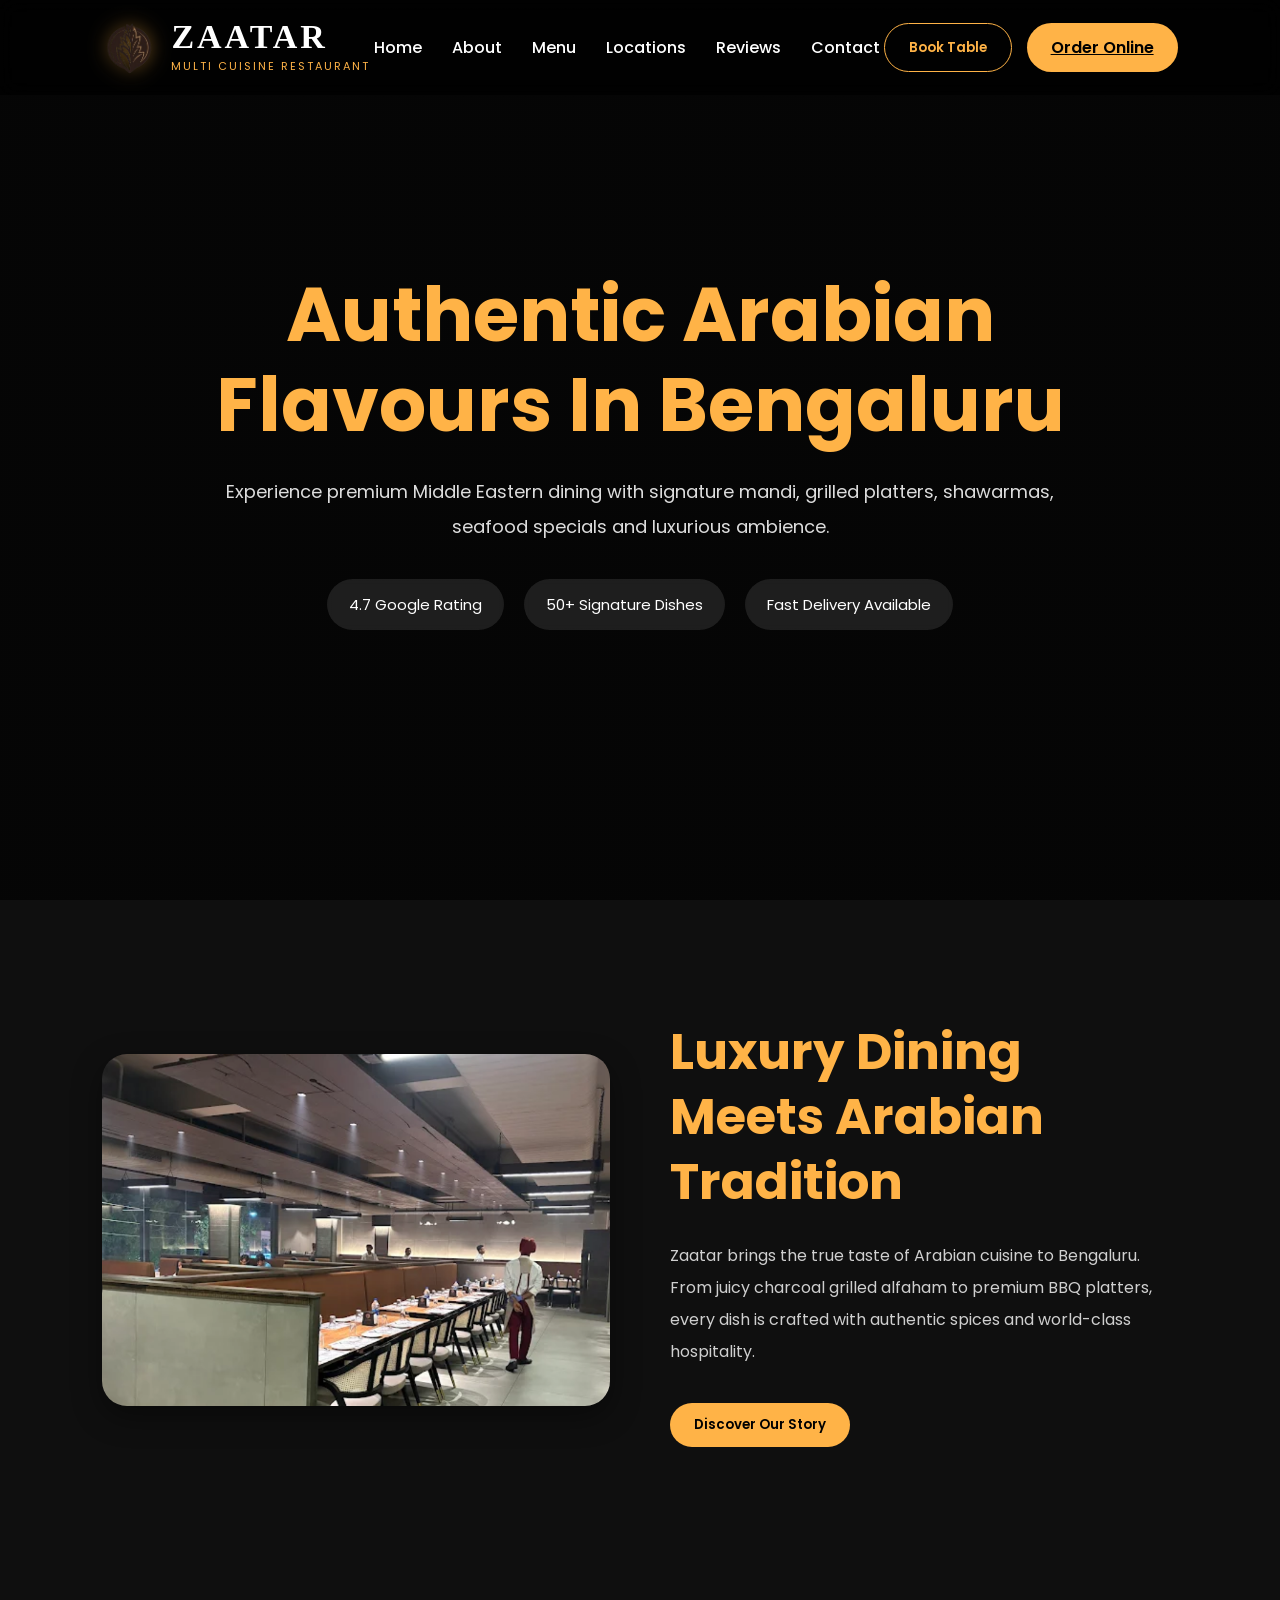
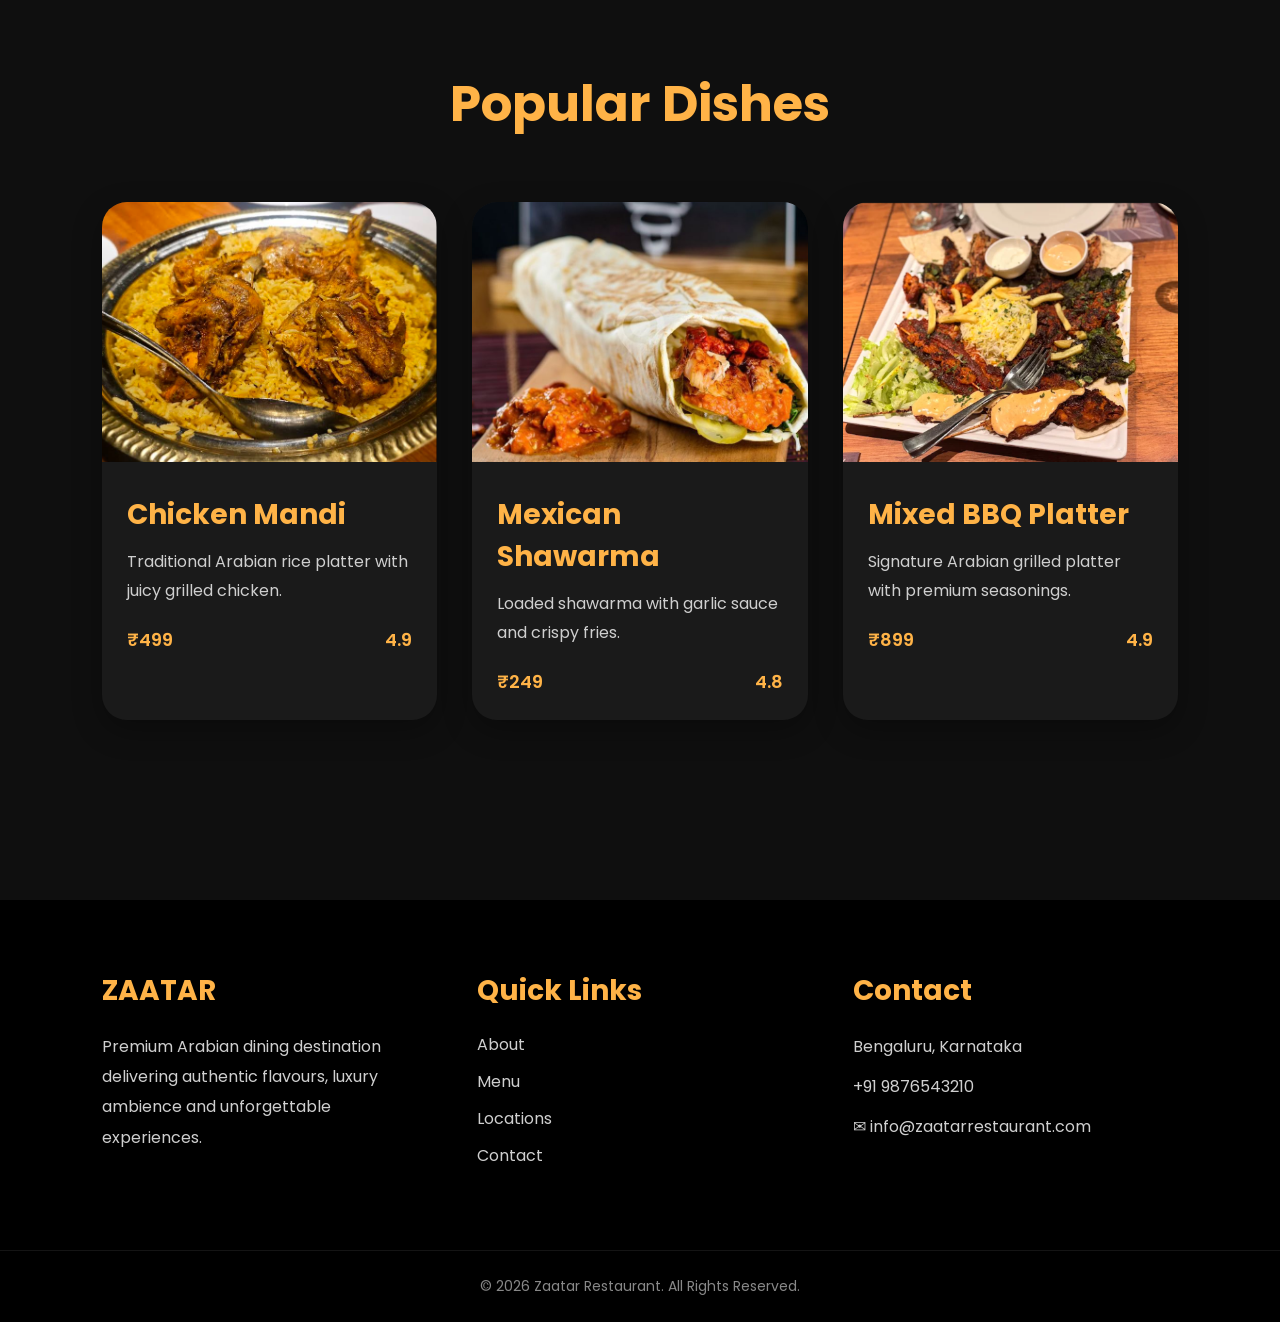
==== index.html @ f7c4e19a "Initial commit - Zaatar restaurant website" ====
<!DOCTYPE html>
<html lang="en">
<head>
<meta charset="UTF-8">
<meta name="viewport" content="width=device-width, initial-scale=1.0">
<title>Zaatar | Premium Arabian Dining</title>
<link rel="stylesheet" href="styles.css">
<link href="https://fonts.googleapis.com/css2?
family=Poppins:wght@300;400;500;600;700&display=swap" rel="stylesheet">
</head>
<body>
<header>
<nav class="navbar">
<div class="logo-container">
    <img src="images/logo.png" alt="Zaatar Logo" class="logo-img">

    <div class="logo-text">
        <h1>ZAATAR</h1>
        <span>MULTI CUISINE RESTAURANT</span>
    </div>
</div>
<ul class="nav-links">
<li><a class="active" href="index.html">Home</a></li>
<li><a href="about.html">About</a></li>
<li><a href="menu.html">Menu</a></li>
<li><a href="locations.html">Locations</a></li>
<li><a href="reviews.html">Reviews</a></li>
<li><a href="contact.html">Contact</a></li>
</ul>
<div class="nav-buttons">
<button class="btn-outline">Book Table</button>
<a href="https://www.zomato.com/bangalore/zaatar-old-madras-road-bangalore/order" target="_blank" class="btn-primary">
  Order Online
</a>
</div>
</nav>
</header>
<section class="hero">
<div class="overlay"></div>
<div class="hero-content">
<h1>Authentic Arabian Flavours In Bengaluru</h1>
<p>
 Experience premium Middle Eastern dining with signature mandi,
 grilled platters, shawarmas, seafood specials and luxurious ambience.
</p>
<div class="hero-features">
<div class="feature"> 4.7 Google Rating</div>
<div class="feature"> 50+ Signature Dishes</div>
<div class="feature"> Fast Delivery Available</div>
</div>
</div>
</section>
<section class="about-preview">
<div class="about-image">
<img src="images/restaurant.png" alt="Restaurant Interior">
</div>
<div class="about-text">
<h2>Luxury Dining Meets Arabian Tradition</h2>
<p>
 Zaatar brings the true taste of Arabian cuisine to Bengaluru.
 From juicy charcoal grilled alfaham to premium BBQ platters,
 every dish is crafted with authentic spices and world-class hospitality.
</p>
<a href="about.html">
<button class="btn-primary">Discover Our Story</button>
</a>
</div>
</section>
<section class="popular-dishes">
<h2 class="section-title">Popular Dishes</h2>
<div class="dish-grid">
<div class="dish-card">
<img src="images/mandi.png" alt="Mandi">
<div class="dish-content">
<h3>Chicken Mandi</h3>
<p>Traditional Arabian rice platter with juicy grilled chicken.</p>
<div class="price-rating">
<span>₹499</span>
<span> 4.9</span>
</div>
</div>
</div>
<div class="dish-card">
<img src="images/shawarma.jpg" alt="Shawarma">
<div class="dish-content">
<h3>Mexican Shawarma</h3>
<p>Loaded shawarma with garlic sauce and crispy fries.</p>
<div class="price-rating">
<span>₹249</span>
<span> 4.8</span>
</div>
</div>
</div>
<div class="dish-card">
<img src="images/bbq.png" alt="BBQ">
<div class="dish-content">
<h3>Mixed BBQ Platter</h3>
<p>Signature Arabian grilled platter with premium seasonings.</p>
<div class="price-rating">
<span>₹899</span>
<span> 4.9</span>
</div>
</div>
</div>
</div>
</section>
<footer>
<div class="footer-content">
<div class="footer-box">
<h3>ZAATAR</h3>
<p>
 Premium Arabian dining destination delivering authentic flavours,
 luxury ambience and unforgettable experiences.
</p>
</div>
<div class="footer-box">
<h3>Quick Links</h3>
<a href="about.html">About</a>
<a href="menu.html">Menu</a>
<a href="locations.html">Locations</a>
<a href="contact.html">Contact</a>
</div>
<div class="footer-box">
<h3>Contact</h3>
<p> Bengaluru, Karnataka</p>
<p> +91 9876543210</p>
<p>✉ info@zaatarrestaurant.com</p>
</div>
</div>
<div class="footer-bottom">
 © 2026 Zaatar Restaurant. All Rights Reserved.
</div>
</footer>
<script src="script.js"></script>
</body>
</html>
---- styles.css ----
*{
margin:0;
padding:0;
box-sizing:border-box;
font-family:'Poppins', sans-serif;
}
body{
background:#0f0f0f;
color:white;
}
.navbar{
position:fixed;
width:100%;
top:0;
padding:20px 8%;
display:flex;
justify-content:space-between;
align-items:center;
background:rgba(0,0,0,0.8);
backdrop-filter:blur(10px);
}
/* =========================
   LOGO DESIGN
========================= */

.logo-container{
display:flex;
align-items:center;
gap:14px;
}

.logo-img{
width:55px;
height:55px;
object-fit:contain;
filter:drop-shadow(0 0 10px rgba(255,179,71,0.4));
}

.logo-text h1{
font-size:34px;
letter-spacing:3px;
color:#fff;
line-height:1;
font-family:Georgia, serif;
font-weight:700;
}

.logo-text span{
font-size:11px;
letter-spacing:2px;
color:#ffb347;
display:block;
margin-top:4px;
}

/* RESPONSIVE */

@media(max-width:768px){

.logo-img{
width:45px;
height:45px;
}

.logo-text h1{
font-size:26px;
}

.logo-text span{
font-size:9px;
}

}
.nav-links{
display:flex;
gap:30px;
list-style:none;
}
.nav-links a{
color:white;
text-decoration:none;
}
.nav-links a:hover,
.active{
color:#ffb347;
}

@media(max-width:768px){
.navbar{
flex-direction:column;
gap:20px;
}
.hero h1{
font-size:45px;
}
.hero-search{
flex-direction:column;
border-radius:20px;
}
.about-preview{
flex-direction:column;
}
}

*{
margin:0;
padding:0;
box-sizing:border-box;
font-family:'Poppins', sans-serif;
scroll-behavior:smooth;
}

body{
background:#0f0f0f;
color:white;
overflow-x:hidden;
}

/* =========================
   NAVBAR
========================= */

.navbar{
position:fixed;
width:100%;
top:0;
left:0;
padding:20px 8%;
display:flex;
justify-content:space-between;
align-items:center;
background:rgba(0,0,0,0.8);
backdrop-filter:blur(10px);
z-index:1000;
transition:0.3s;
}

.logo{
font-size:34px;
font-weight:700;
letter-spacing:2px;
color:#ffb347;
}

.nav-links{
display:flex;
gap:30px;
list-style:none;
}

.nav-links a{
color:white;
text-decoration:none;
font-weight:500;
transition:0.3s;
position:relative;
}

.nav-links a:hover,
.active{
color:#ffb347;
}

.nav-links a::after{
content:'';
position:absolute;
left:0;
bottom:-6px;
width:0%;
height:2px;
background:#ffb347;
transition:0.3s;
}

.nav-links a:hover::after{
width:100%;
}

.nav-buttons{
display:flex;
gap:15px;
}

.btn-primary,
.btn-outline{
padding:12px 24px;
border-radius:40px;
cursor:pointer;
border:none;
font-weight:600;
transition:0.3s;
}

.btn-primary{
background:#ffb347;
color:black;
}

.btn-primary:hover{
background:#ff9500;
transform:translateY(-3px);
}

.btn-outline{
background:transparent;
border:1px solid #ffb347;
color:#ffb347;
}

.btn-outline:hover{
background:#ffb347;
color:black;
transform:translateY(-3px);
}

/* =========================
   HERO SECTION
========================= */

.hero{
height:100vh;
background:
linear-gradient(rgba(0,0,0,0.65), rgba(0,0,0,0.65)),
url('images/hero.jpg');
background-size:cover;
background-position:center;
position:relative;
display:flex;
justify-content:center;
align-items:center;
text-align:center;
padding:20px;
}

.hero-content{
max-width:850px;
z-index:2;
}

.hero h1{
font-size:75px;
line-height:1.2;
margin-bottom:25px;
color:#ffb347;
}

.hero p{
font-size:18px;
line-height:1.9;
color:#ddd;
margin-bottom:35px;
}

/* SEARCH BAR */

.hero-search{
display:flex;
background:white;
border-radius:50px;
overflow:hidden;
max-width:650px;
margin:auto;
margin-bottom:35px;
}

.hero-search input{
flex:1;
padding:20px;
border:none;
outline:none;
font-size:16px;
}

.hero-search button{
padding:20px 35px;
border:none;
background:#ffb347;
font-weight:600;
cursor:pointer;
transition:0.3s;
}

.hero-search button:hover{
background:#ff9500;
}

/* HERO FEATURES */

.hero-features{
display:flex;
justify-content:center;
gap:20px;
flex-wrap:wrap;
}

.feature{
padding:14px 22px;
border-radius:40px;
background:rgba(255,255,255,0.1);
backdrop-filter:blur(5px);
font-size:15px;
transition:0.3s;
}

.feature:hover{
transform:translateY(-5px);
background:rgba(255,179,71,0.15);
}

/* =========================
   ABOUT PREVIEW
========================= */

.about-preview{
padding:120px 8%;
display:flex;
align-items:center;
gap:60px;
flex-wrap:wrap;
}

.about-image,
.about-text{
flex:1;
min-width:300px;
}

.about-image img{
width:100%;
border-radius:25px;
box-shadow:0 10px 30px rgba(0,0,0,0.4);
transition:0.4s;
}

.about-image img:hover{
transform:scale(1.03);
}

.about-text h2{
font-size:50px;
color:#ffb347;
margin-bottom:25px;
line-height:1.3;
}

.about-text p{
line-height:2;
color:#cfcfcf;
margin-bottom:35px;
}

/* =========================
   POPULAR DISHES
========================= */

.popular-dishes{
padding:100px 8%;
}

.section-title{
text-align:center;
font-size:50px;
margin-bottom:60px;
color:#ffb347;
}

.dish-grid{
display:grid;
grid-template-columns:repeat(auto-fit,minmax(320px,1fr));
gap:35px;
}

.dish-card{
background:#1a1a1a;
border-radius:25px;
overflow:hidden;
transition:0.4s;
box-shadow:0 10px 30px rgba(0,0,0,0.3);
}

.dish-card:hover{
transform:translateY(-10px);
}

.dish-card img{
width:100%;
height:260px;
object-fit:cover;
}

.dish-content{
padding:25px;
}

.dish-content h3{
font-size:28px;
margin-bottom:12px;
color:#ffb347;
}

.dish-content p{
color:#cfcfcf;
line-height:1.8;
}

.price-rating{
margin-top:20px;
display:flex;
justify-content:space-between;
align-items:center;
color:#ffb347;
font-size:18px;
font-weight:600;
}

/* =========================
   FOOTER
========================= */

footer{
background:black;
margin-top:80px;
}

.footer-content{
padding:70px 8%;
display:grid;
grid-template-columns:repeat(auto-fit,minmax(250px,1fr));
gap:50px;
}

.footer-box h3{
color:#ffb347;
margin-bottom:20px;
font-size:28px;
}

.footer-box p{
color:#cfcfcf;
line-height:1.9;
margin-bottom:10px;
}

.footer-box a{
display:block;
color:#cfcfcf;
margin-bottom:12px;
text-decoration:none;
transition:0.3s;
}

.footer-box a:hover{
color:#ffb347;
padding-left:5px;
}

.footer-bottom{
border-top:1px solid rgba(255,255,255,0.08);
padding:25px;
text-align:center;
color:#888;
font-size:14px;
}

/* =========================
   RESPONSIVE
========================= */

@media(max-width:992px){

.hero h1{
font-size:58px;
}

.about-text h2{
font-size:40px;
}

}

@media(max-width:768px){

.navbar{
flex-direction:column;
gap:20px;
padding:20px;
}

.nav-links{
flex-wrap:wrap;
justify-content:center;
}

.hero h1{
font-size:42px;
}

.hero p{
font-size:16px;
}

.hero-search{
flex-direction:column;
border-radius:20px;
}

.hero-search button{
width:100%;
}

.about-preview{
flex-direction:column;
}

.about-text h2{
font-size:34px;
}

.section-title{
font-size:38px;
}

}

/* =========================
   ABOUT PAGE
========================= */

.content-section{
padding:100px 8%;
background:#0f0f0f;
}

.about-container{
display:flex;
gap:50px;
flex-wrap:wrap;
align-items:flex-start;
}

.about-text-block{
flex:2;
background:#1a1a1a;
padding:45px;
border-radius:25px;
box-shadow:0 10px 30px rgba(0,0,0,0.3);
}

.about-text-block h2{
font-size:45px;
color:#ffb347;
margin-bottom:30px;
}

.about-text-block p{
color:#cfcfcf;
line-height:2;
font-size:16px;
margin-bottom:25px;
}

.about-highlights{
flex:1;
display:grid;
grid-template-columns:1fr;
gap:25px;
}

.highlight-card{
background:#1a1a1a;
padding:30px;
border-radius:22px;
transition:0.3s;
border-left:4px solid #ffb347;
}

.highlight-card:hover{
transform:translateY(-6px);
}

.highlight-card h3{
color:#ffb347;
margin-bottom:12px;
font-size:22px;
}

.highlight-card p{
color:#d0d0d0;
line-height:1.8;
font-size:15px;
}

/* RESPONSIVE */

@media(max-width:768px){

.about-text-block{
padding:30px;
}

.about-text-block h2{
font-size:34px;
}

.about-text-block p{
font-size:14px;
line-height:1.9;
}

}

/* MENU PAGE */

.page-banner{
height:45vh;
background:
linear-gradient(rgba(0,0,0,0.7), rgba(0,0,0,0.7)),
url('images/restaurant2.jpg');
background-size:cover;
background-position:center;
display:flex;
justify-content:center;
align-items:center;
text-align:center;
}

.page-banner h1{
font-size:55px;
color:#ffb347;
letter-spacing:2px;
}

/* MENU SECTION */

.menu-section{
padding:90px 8%;
background:#0f0f0f;
}

.menu-category{
background:#1a1a1a;
border-radius:22px;
padding:30px;
margin-bottom:35px;
box-shadow:0 10px 30px rgba(0,0,0,0.3);
transition:0.4s;
}

.menu-category:hover{
transform:translateY(-6px);
}

.menu-category h2{
color:#ffb347;
font-size:30px;
margin-bottom:25px;
border-bottom:2px solid rgba(255,179,71,0.2);
padding-bottom:12px;
letter-spacing:1px;
}

/* MENU ITEMS */

.menu-item-row{
display:flex;
justify-content:space-between;
align-items:center;
gap:20px;
padding:18px 0;
border-bottom:1px solid rgba(255,255,255,0.06);
transition:0.3s;
}

.menu-item-row:last-child{
border-bottom:none;
}

.menu-item-row:hover{
padding-left:8px;
}

.menu-item-row h3{
color:white;
font-size:18px;
margin-bottom:5px;
font-weight:600;
}

.menu-item-row p{
color:#bdbdbd;
line-height:1.6;
max-width:650px;
font-size:13px;
}

.menu-item-row span{
color:#ffb347;
font-size:18px;
font-weight:600;
white-space:nowrap;
}

/* SPECIAL TAG */

.menu-tag{
display:inline-block;
background:#ffb347;
color:black;
padding:5px 12px;
border-radius:30px;
font-size:11px;
font-weight:600;
margin-top:8px;
}

/* RESPONSIVE */

@media(max-width:768px){

.page-banner h1{
font-size:40px;
}

.menu-category{
padding:22px;
}

.menu-category h2{
font-size:24px;
}

.menu-item-row{
flex-direction:column;
align-items:flex-start;
gap:8px;
}

.menu-item-row h3{
font-size:16px;
}

.menu-item-row p{
font-size:12px;
}

.menu-item-row span{
font-size:16px;
margin-top:5px;
}

}

/* =========================
   LOCATIONS PAGE
========================= */

.page-banner{
height:45vh;
background:
linear-gradient(rgba(0,0,0,0.7), rgba(0,0,0,0.7)),
url('images/restaurant2.jpg');
background-size:cover;
background-position:center;
display:flex;
justify-content:center;
align-items:center;
text-align:center;
}

.page-banner h1{
font-size:65px;
color:#ffb347;
letter-spacing:2px;
}

/* LOCATIONS SECTION */

.locations-page{
padding:100px 8%;
background:#0f0f0f;
display:grid;
grid-template-columns:repeat(auto-fit,minmax(350px,1fr));
gap:40px;
}

/* LOCATION CARD */

.location-card{
background:#1a1a1a;
border-radius:25px;
padding:40px;
box-shadow:0 10px 30px rgba(0,0,0,0.3);
transition:0.4s;
position:relative;
overflow:hidden;
}

.location-card::before{
content:'';
position:absolute;
top:0;
left:0;
width:100%;
height:5px;
background:#ffb347;
}

.location-card:hover{
transform:translateY(-10px);
}

.location-card h2{
font-size:34px;
color:#ffb347;
margin-bottom:25px;
}

.location-card p{
color:#d0d0d0;
line-height:1.9;
margin-bottom:15px;
font-size:16px;
}

/* LOCATION DETAILS */

.location-card p:nth-child(2),
.location-card p:nth-child(3),
.location-card p:nth-child(4){
font-weight:500;
color:white;
}

/* BUTTONS */

.location-buttons{
margin-top:30px;
display:flex;
gap:15px;
flex-wrap:wrap;
}

.location-btn{
padding:12px 24px;
border:none;
border-radius:40px;
background:#ffb347;
color:black;
font-weight:600;
cursor:pointer;
transition:0.3s;
}

.location-btn:hover{
background:#ff9500;
transform:translateY(-3px);
}

.location-btn-outline{
padding:12px 24px;
border-radius:40px;
background:transparent;
border:1px solid #ffb347;
color:#ffb347;
font-weight:600;
cursor:pointer;
transition:0.3s;
}

.location-btn-outline:hover{
background:#ffb347;
color:black;
}

/* MAP EMBED */

.location-map{
margin-top:25px;
border-radius:20px;
overflow:hidden;
}

.location-map iframe{
width:100%;
height:220px;
border:none;
}

/* RESPONSIVE */

@media(max-width:768px){

.page-banner h1{
font-size:42px;
}

.locations-page{
padding:70px 5%;
grid-template-columns:1fr;
}

.location-card{
padding:30px;
}

.location-card h2{
font-size:28px;
}

.location-card p{
font-size:15px;
}

.location-buttons{
flex-direction:column;
}

.location-btn,
.location-btn-outline{
width:100%;
}

}

/* =========================
   REVIEWS PAGE
========================= */

.page-banner{
height:45vh;
background:
linear-gradient(rgba(0,0,0,0.7), rgba(0,0,0,0.7)),
url('images/restaurant2.jpg');
background-size:cover;
background-position:center;
display:flex;
justify-content:center;
align-items:center;
text-align:center;
}

.page-banner h1{
font-size:65px;
color:#ffb347;
letter-spacing:2px;
}

/* REVIEWS SECTION */

.reviews-page{
padding:100px 8%;
background:#0f0f0f;
display:grid;
grid-template-columns:repeat(auto-fit,minmax(350px,1fr));
gap:40px;
}

/* REVIEW CARD */

.review-card{
background:#1a1a1a;
padding:40px;
border-radius:25px;
box-shadow:0 10px 30px rgba(0,0,0,0.3);
transition:0.4s;
position:relative;
overflow:hidden;
}

.review-card::before{
content:'';
position:absolute;
top:0;
left:0;
width:100%;
height:5px;
background:#ffb347;
}

.review-card:hover{
transform:translateY(-10px);
}

.review-card h3{
font-size:30px;
color:#ffb347;
margin-bottom:20px;
}

.review-card p{
color:#d0d0d0;
line-height:2;
font-size:16px;
margin-bottom:25px;
}

/* STARS */

.review-card span{
font-size:22px;
letter-spacing:3px;
color:#ffb347;
}

/* QUOTE ICON EFFECT */

.review-card::after{
content:'“';
position:absolute;
top:20px;
right:25px;
font-size:90px;
color:rgba(255,179,71,0.08);
font-family:serif;
}

/* REVIEW USER INFO */

.review-user{
display:flex;
align-items:center;
gap:15px;
margin-top:25px;
}

.review-user img{
width:60px;
height:60px;
border-radius:50%;
object-fit:cover;
border:2px solid #ffb347;
}

.review-user-info h4{
color:#ffb347;
margin-bottom:5px;
}

.review-user-info p{
font-size:14px;
color:#999;
margin:0;
}

/* RESPONSIVE */

@media(max-width:768px){

.page-banner h1{
font-size:42px;
}

.reviews-page{
padding:70px 5%;
grid-template-columns:1fr;
}

.review-card{
padding:30px;
}

.review-card h3{
font-size:26px;
}

.review-card p{
font-size:15px;
line-height:1.9;
}

.review-card span{
font-size:20px;
}

}

/* =========================
   CONTACT PAGE
========================= */

.page-banner{
height:45vh;
background:
linear-gradient(rgba(0,0,0,0.7), rgba(0,0,0,0.7)),
url('images/restaurant2.jpg');
background-size:cover;
background-position:center;
display:flex;
justify-content:center;
align-items:center;
text-align:center;
}

.page-banner h1{
font-size:65px;
color:#ffb347;
letter-spacing:2px;
}

/* CONTACT SECTION */

.contact-page{
padding:100px 8%;
background:#0f0f0f;
display:flex;
justify-content:center;
align-items:center;
}

/* CONTACT FORM */

.contact-form{
width:100%;
max-width:750px;
background:#1a1a1a;
padding:50px;
border-radius:25px;
box-shadow:0 10px 30px rgba(0,0,0,0.3);
position:relative;
overflow:hidden;
}

.contact-form::before{
content:'';
position:absolute;
top:0;
left:0;
width:100%;
height:5px;
background:#ffb347;
}

/* INPUTS */

.contact-form input,
.contact-form textarea{
width:100%;
padding:18px 20px;
margin-bottom:25px;
border:none;
border-radius:14px;
background:#0f0f0f;
color:white;
font-size:16px;
outline:none;
transition:0.3s;
border:1px solid transparent;
}

.contact-form input:focus,
.contact-form textarea:focus{
border-color:#ffb347;
box-shadow:0 0 10px rgba(255,179,71,0.2);
}

.contact-form textarea{
resize:none;
line-height:1.8;
}

/* PLACEHOLDER */

.contact-form input::placeholder,
.contact-form textarea::placeholder{
color:#888;
}

/* BUTTON */

.contact-form button{
width:100%;
padding:16px;
font-size:17px;
border:none;
border-radius:40px;
background:#ffb347;
color:black;
font-weight:600;
cursor:pointer;
transition:0.3s;
}

.contact-form button:hover{
background:#ff9500;
transform:translateY(-3px);
}

/* CONTACT DETAILS */

.contact-details{
margin-top:40px;
display:grid;
grid-template-columns:repeat(auto-fit,minmax(220px,1fr));
gap:20px;
}

.contact-box{
background:#111;
padding:25px;
border-radius:20px;
transition:0.3s;
}

.contact-box:hover{
transform:translateY(-5px);
}

.contact-box h3{
color:#ffb347;
margin-bottom:10px;
}

.contact-box p{
color:#ccc;
line-height:1.8;
}

/* RESPONSIVE */

@media(max-width:768px){

.page-banner h1{
font-size:42px;
}

.contact-page{
padding:70px 5%;
}

.contact-form{
padding:35px 25px;
}

.contact-form input,
.contact-form textarea{
padding:16px;
font-size:15px;
}

.contact-form button{
font-size:16px;
}

}
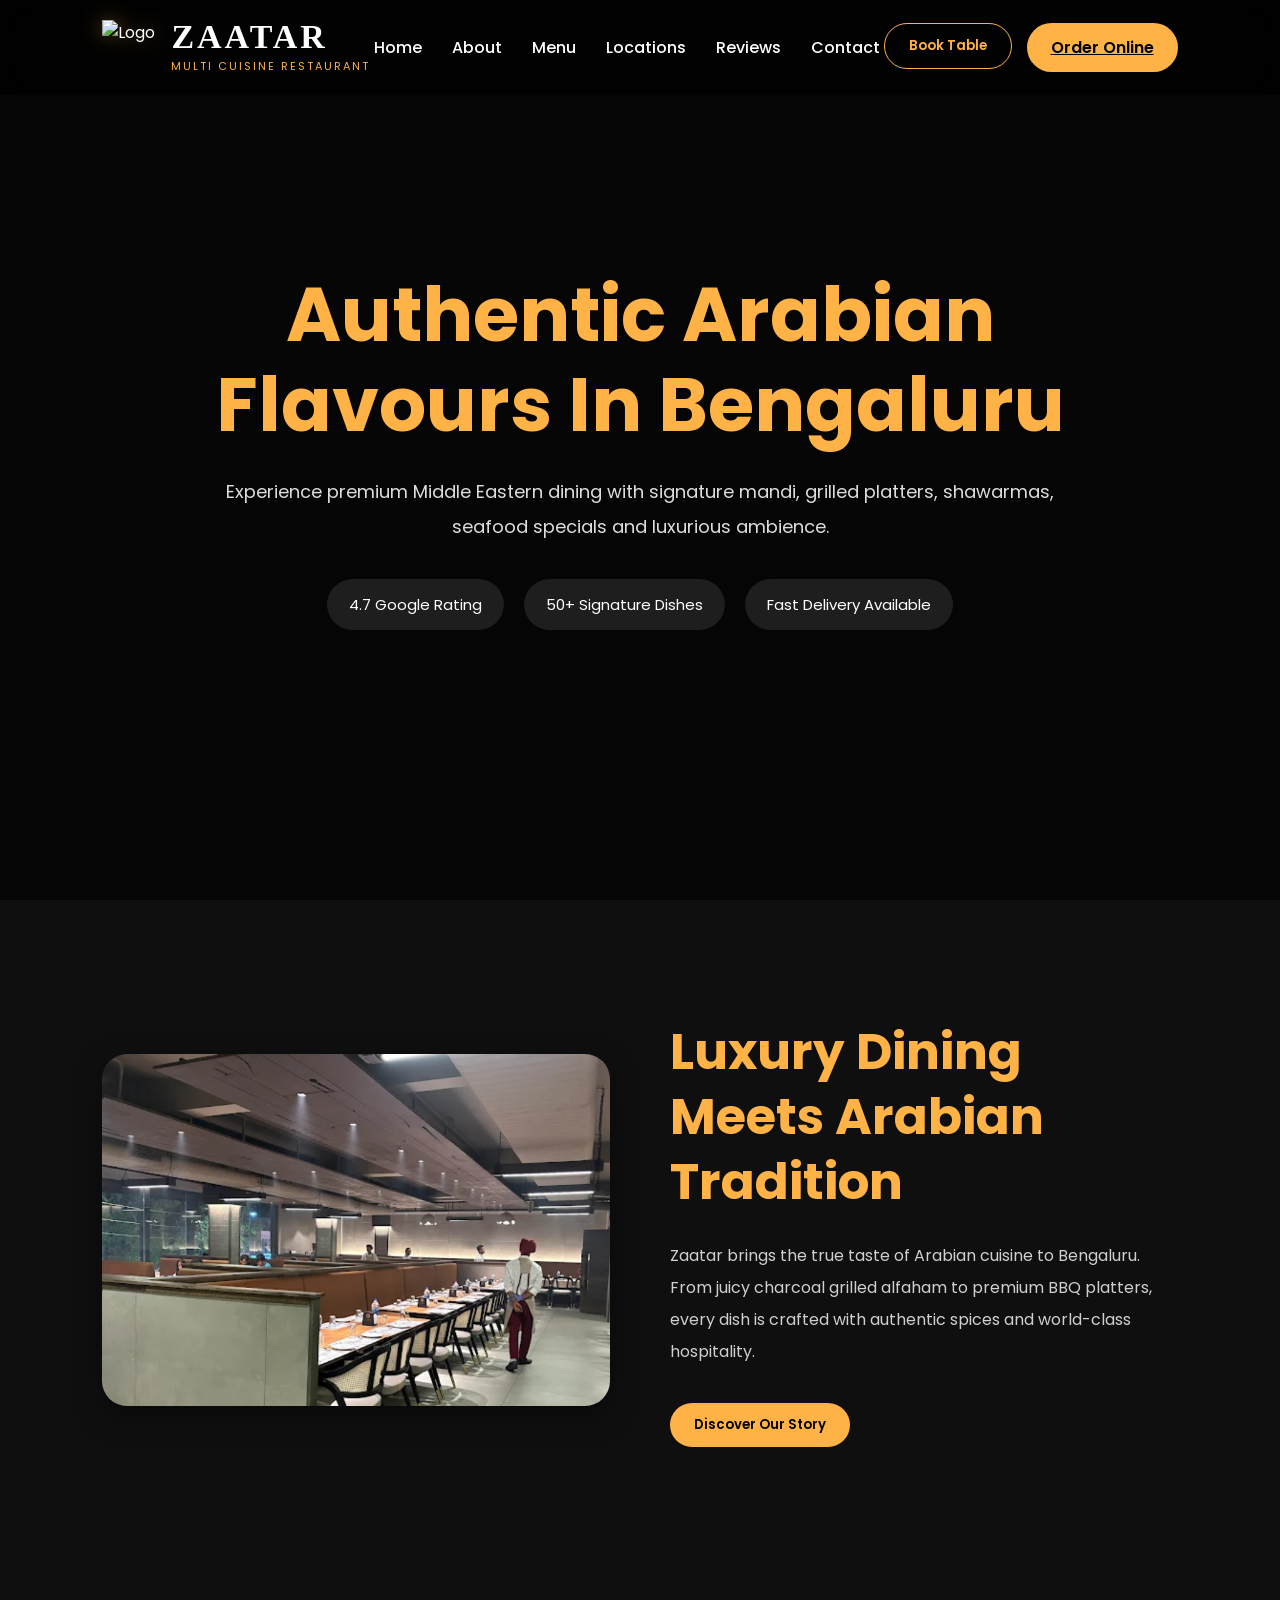
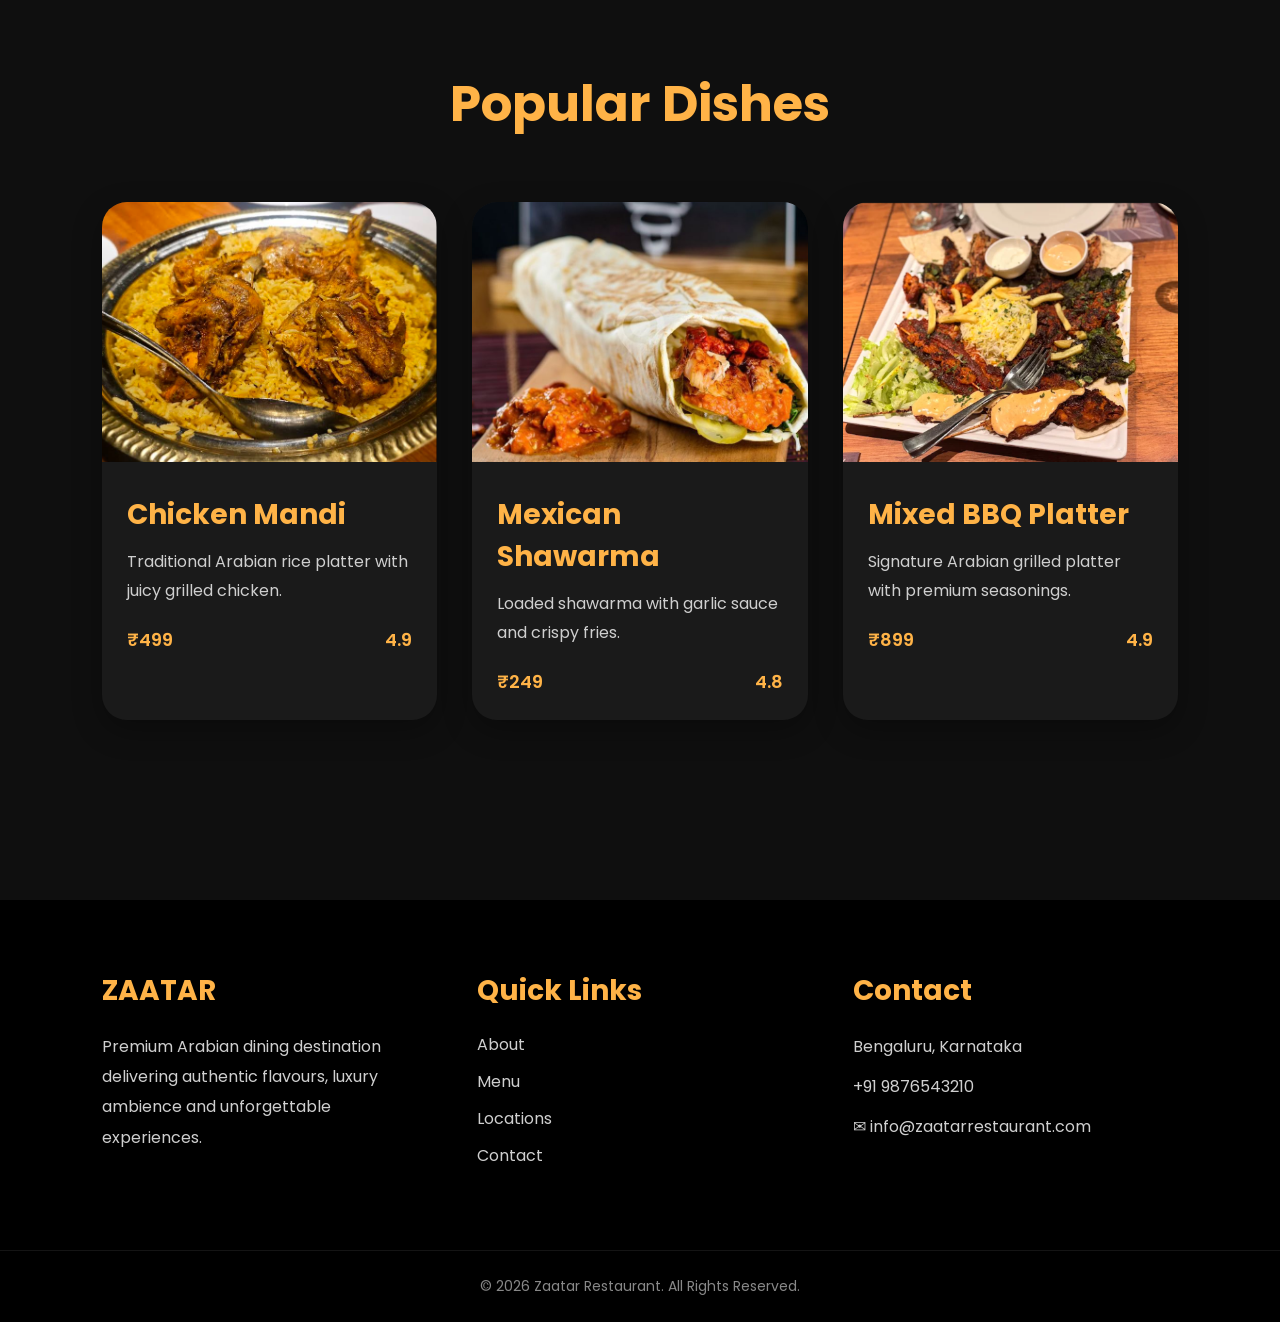
==== commit e21eac74: "Update logo and navigation structure in index.html" ====
--- a/index.html
+++ b/index.html
@@ -10,25 +10,39 @@
 </head>
 <body>
 <header>
+
 <nav class="navbar">
+
+<!-- LOGO -->
 <div class="logo-container">
-    <img src="images/logo.png" alt="Zaatar Logo" class="logo-img">
 
-    <div class="logo-text">
-        <h1>ZAATAR</h1>
-        <span>MULTI CUISINE RESTAURANT</span>
-    </div>
+<img src="images/zaatar-logo.png" alt="Logo" class="logo-img">
+
+<div class="logo-text">
+<h1>ZAATAR</h1>
+<span>MULTI CUISINE RESTAURANT</span>
 </div>
+
+</div>
+
+<!-- NAV LINKS -->
 <ul class="nav-links">
+
 <li><a class="active" href="index.html">Home</a></li>
 <li><a href="about.html">About</a></li>
 <li><a href="menu.html">Menu</a></li>
 <li><a href="locations.html">Locations</a></li>
 <li><a href="reviews.html">Reviews</a></li>
 <li><a href="contact.html">Contact</a></li>
+
 </ul>
+
+<!-- BUTTONS -->
 <div class="nav-buttons">
+
+<a href="#">
 <button class="btn-outline">Book Table</button>
+</a>
 <a href="https://www.zomato.com/bangalore/zaatar-old-madras-road-bangalore/order" target="_blank" class="btn-primary">
   Order Online
 </a>
@@ -133,4 +147,4 @@
 </footer>
 <script src="script.js"></script>
 </body>
-</html>+</html>
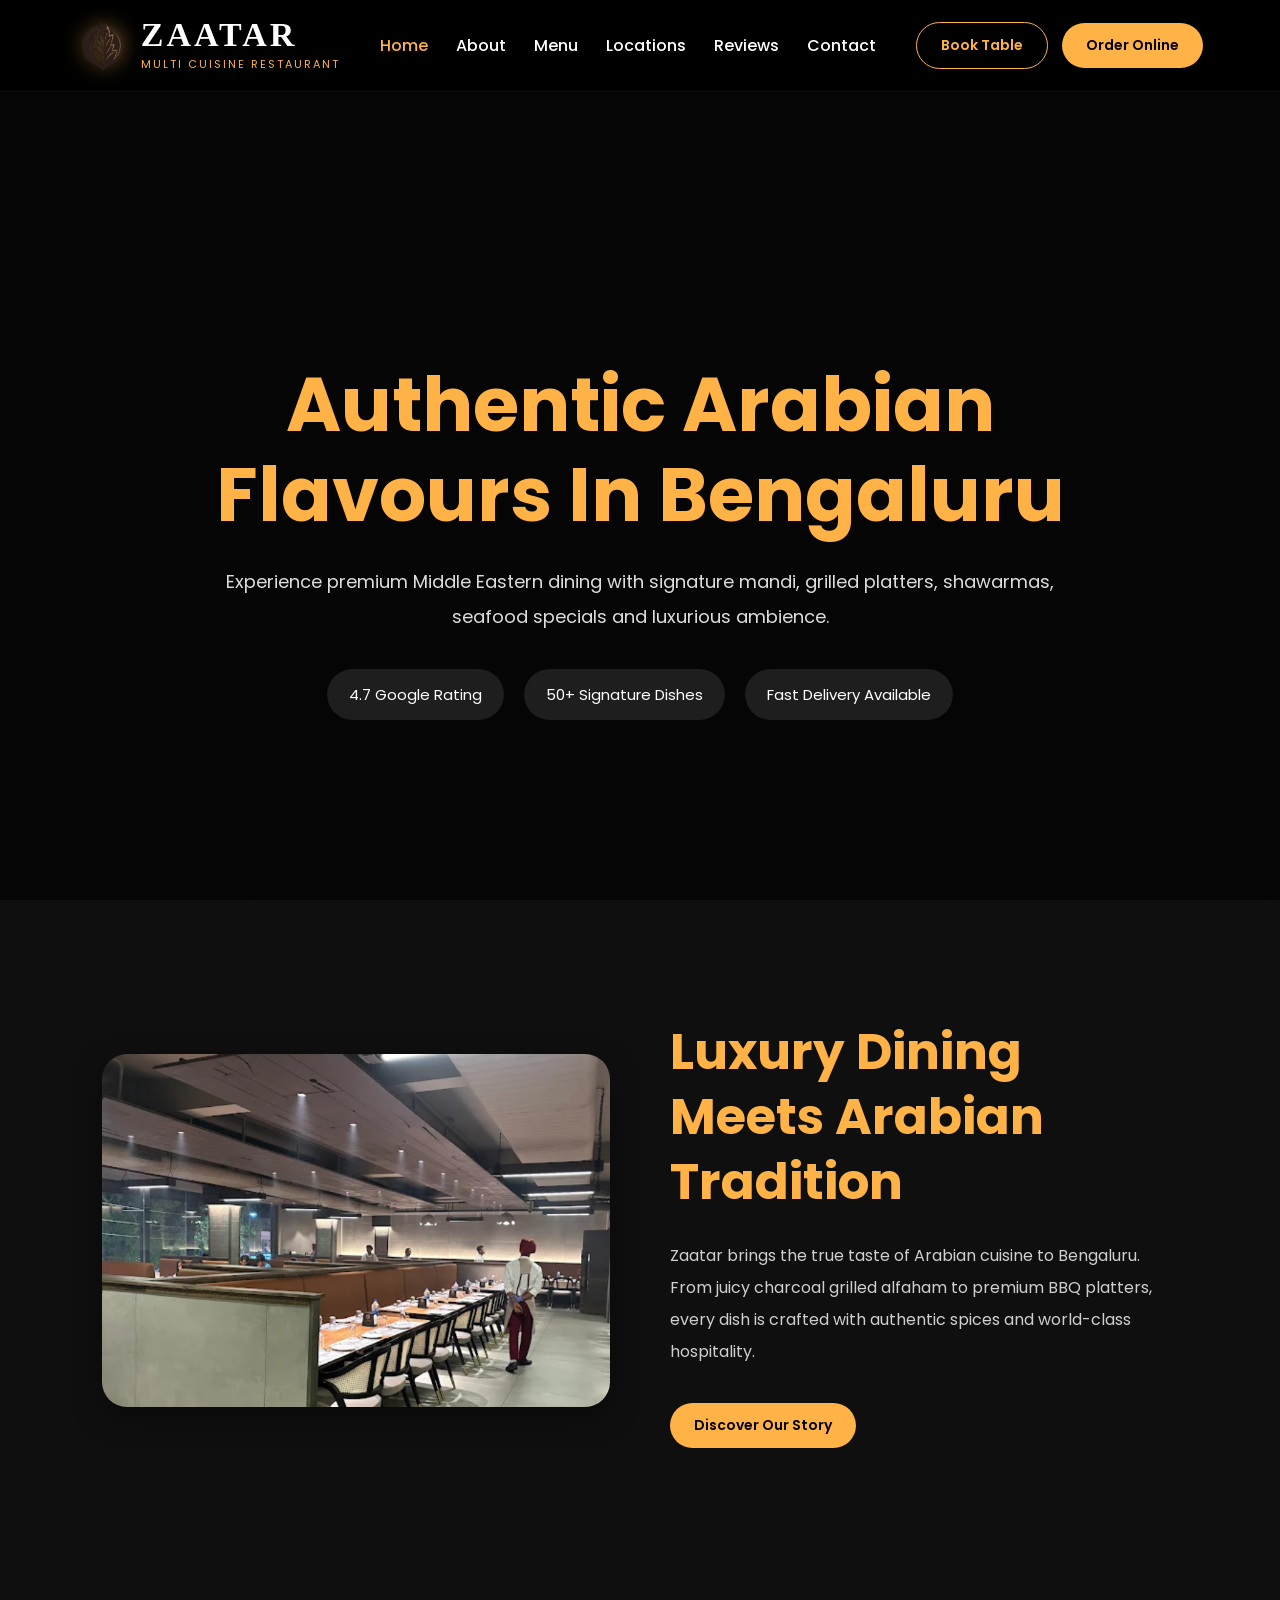
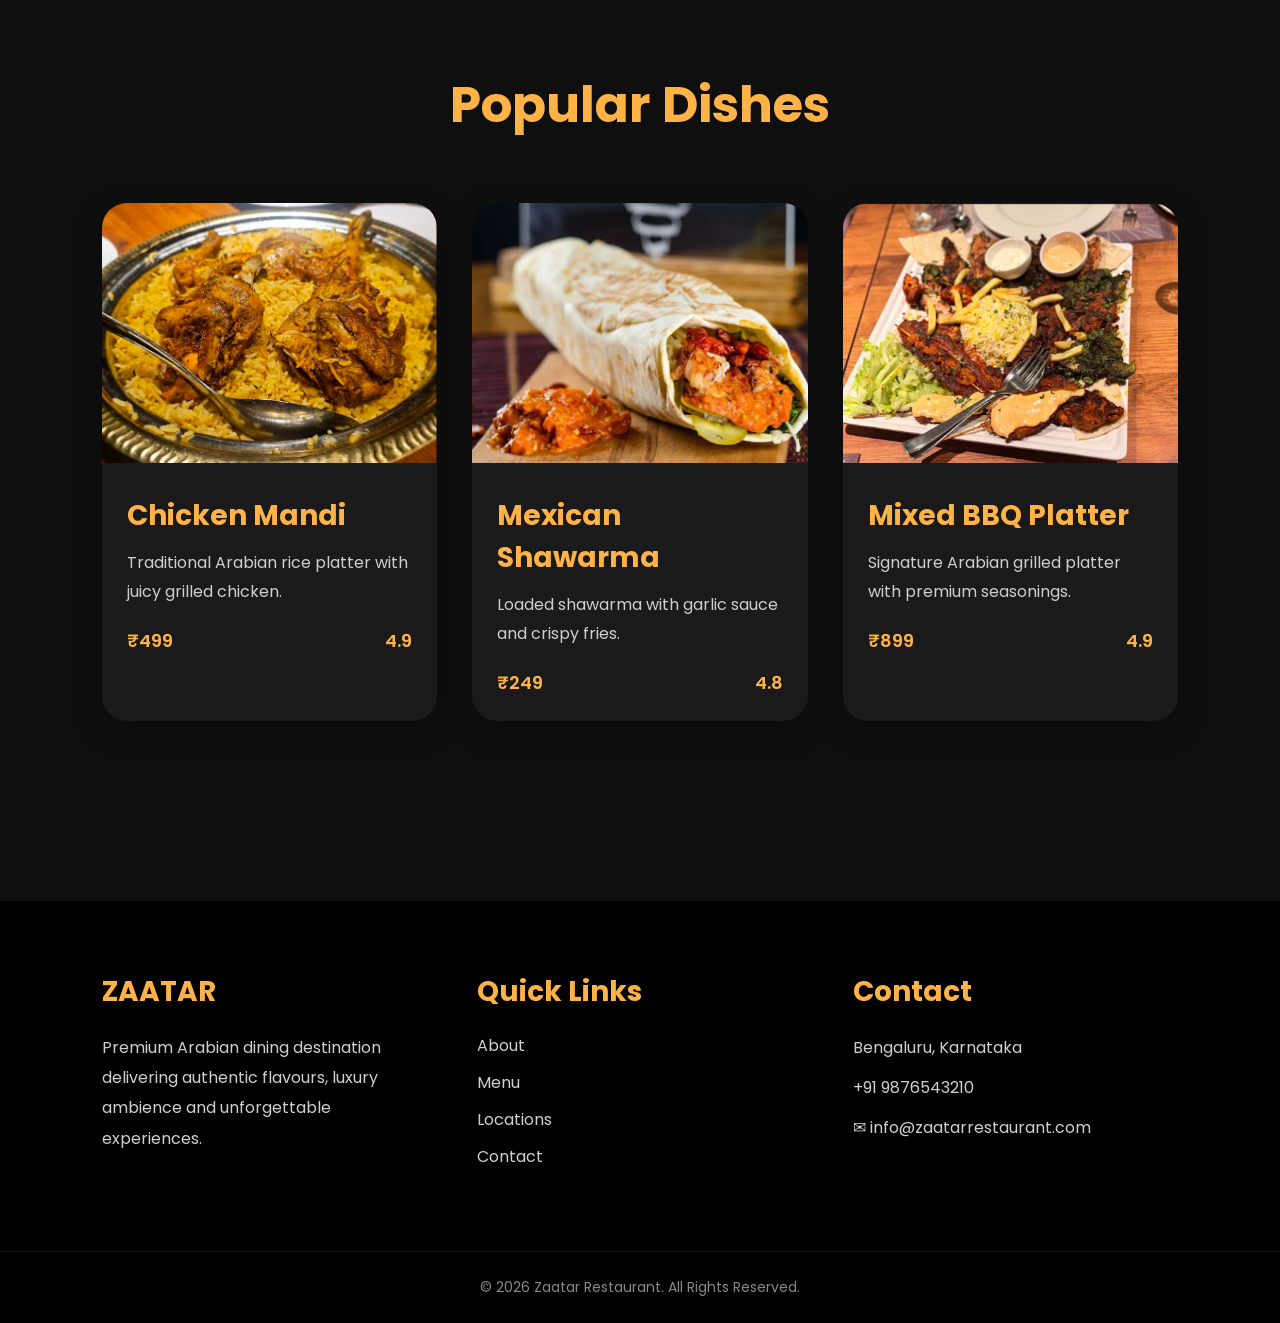
==== commit be03ef30: "Updated responsive navbar, hero section, about page and mobile UI" ====
--- a/index.html
+++ b/index.html
@@ -5,8 +5,7 @@
 <meta name="viewport" content="width=device-width, initial-scale=1.0">
 <title>Zaatar | Premium Arabian Dining</title>
 <link rel="stylesheet" href="styles.css">
-<link href="https://fonts.googleapis.com/css2?
-family=Poppins:wght@300;400;500;600;700&display=swap" rel="stylesheet">
+<link href="https://fonts.googleapis.com/css2?family=Poppins:wght@300;400;500;600;700&display=swap" rel="stylesheet">
 </head>
 <body>
 <header>
@@ -16,7 +15,7 @@
 <!-- LOGO -->
 <div class="logo-container">
 
-<img src="images/zaatar-logo.png" alt="Logo" class="logo-img">
+<img src="images/logo.png" alt="Logo" class="logo-img">
 
 <div class="logo-text">
 <h1>ZAATAR</h1>
@@ -40,12 +39,16 @@
 <!-- BUTTONS -->
 <div class="nav-buttons">
 
-<a href="#">
+<a href="contact.html">
 <button class="btn-outline">Book Table</button>
 </a>
-<a href="https://www.zomato.com/bangalore/zaatar-old-madras-road-bangalore/order" target="_blank" class="btn-primary">
-  Order Online
+
+<a href="https://www.zomato.com/bangalore/zaatar-old-madras-road-bangalore/order"
+target="_blank"
+class="order-btn">
+Order Online
 </a>
+
 </div>
 </nav>
 </header>
@@ -147,4 +150,4 @@
 </footer>
 <script src="script.js"></script>
 </body>
-</html>
+</html>
--- a/styles.css
+++ b/styles.css
@@ -117,47 +117,75 @@
 }
 
 /* =========================
-   NAVBAR
+   RESPONSIVE NAVBAR
 ========================= */
 
 .navbar{
 position:fixed;
-width:100%;
 top:0;
 left:0;
-padding:20px 8%;
+width:100%;
+padding:18px 6%;
+background:rgba(0,0,0,0.92);
+backdrop-filter:blur(10px);
 display:flex;
 justify-content:space-between;
 align-items:center;
-background:rgba(0,0,0,0.8);
-backdrop-filter:blur(10px);
 z-index:1000;
-transition:0.3s;
-}
-
-.logo{
+border-bottom:1px solid rgba(255,255,255,0.05);
+}
+
+/* LOGO */
+
+.logo-container{
+display:flex;
+align-items:center;
+gap:12px;
+min-width:max-content;
+}
+
+.logo-img{
+width:52px;
+height:52px;
+object-fit:contain;
+}
+
+.logo-text h1{
 font-size:34px;
-font-weight:700;
+font-family:Georgia, serif;
+letter-spacing:3px;
+line-height:1;
+color:white;
+}
+
+.logo-text span{
+font-size:11px;
 letter-spacing:2px;
 color:#ffb347;
 }
 
+/* NAV LINKS */
+
 .nav-links{
 display:flex;
-gap:30px;
+align-items:center;
+gap:28px;
 list-style:none;
+flex-wrap:wrap;
+justify-content:center;
 }
 
 .nav-links a{
 color:white;
 text-decoration:none;
+font-size:16px;
 font-weight:500;
 transition:0.3s;
 position:relative;
 }
 
 .nav-links a:hover,
-.active{
+.nav-links .active{
 color:#ffb347;
 }
 
@@ -165,7 +193,7 @@
 content:'';
 position:absolute;
 left:0;
-bottom:-6px;
+bottom:-5px;
 width:0%;
 height:2px;
 background:#ffb347;
@@ -176,23 +204,27 @@
 width:100%;
 }
 
+/* BUTTONS */
+
 .nav-buttons{
 display:flex;
-gap:15px;
+gap:14px;
+align-items:center;
 }
 
 .btn-primary,
 .btn-outline{
 padding:12px 24px;
 border-radius:40px;
+font-size:14px;
+font-weight:600;
 cursor:pointer;
-border:none;
-font-weight:600;
 transition:0.3s;
 }
 
 .btn-primary{
 background:#ffb347;
+border:none;
 color:black;
 }
 
@@ -213,23 +245,154 @@
 transform:translateY(-3px);
 }
 
+/* HERO SPACING */
+
+.hero{
+padding-top:120px;
+}
+
+/* =========================
+   TABLET RESPONSIVE
+========================= */
+
+@media(max-width:1100px){
+
+.navbar{
+flex-wrap:wrap;
+justify-content:center;
+gap:20px;
+padding:20px 5%;
+}
+
+.nav-links{
+order:3;
+width:100%;
+justify-content:center;
+}
+
+.nav-buttons{
+order:2;
+}
+
+}
+
+/* =========================
+   MOBILE RESPONSIVE
+========================= */
+
+@media(max-width:768px){
+
+.navbar{
+flex-direction:column;
+align-items:center;
+padding:18px 5%;
+gap:18px;
+}
+
+/* LOGO */
+
+.logo-container{
+justify-content:center;
+}
+
+/* NAV LINKS */
+
+.nav-links{
+display:flex;
+flex-wrap:wrap;
+justify-content:center;
+gap:18px;
+order:2;
+}
+
+.nav-links a{
+font-size:15px;
+}
+
+/* BUTTONS BELOW NAV LINKS */
+
+.nav-buttons{
+display:flex;
+justify-content:center;
+flex-wrap:wrap;
+gap:15px;
+width:100%;
+order:3;
+margin-top:10px;
+}
+
+.btn-primary,
+.btn-outline{
+width:180px;
+padding:13px;
+}
+
+/* HERO SECTION */
+
+.hero{
+padding-top:320px;
+}
+
+.hero h1{
+font-size:42px;
+}
+
+}
+
+/* ORDER BUTTON LINK STYLE */
+
+.order-btn{
+background:#ffb347;
+color:black;
+padding:12px 24px;
+border-radius:40px;
+font-size:14px;
+font-weight:600;
+text-decoration:none;
+transition:0.3s;
+display:flex;
+align-items:center;
+justify-content:center;
+}
+
+.order-btn:hover{
+background:#ff9500;
+transform:translateY(-3px);
+}
+
+/* MOBILE */
+
+@media(max-width:768px){
+
+.nav-buttons{
+display:flex;
+flex-wrap:wrap;
+justify-content:center;
+gap:15px;
+width:100%;
+}
+
+.order-btn{
+width:180px;
+padding:13px;
+}
+
+}
 /* =========================
    HERO SECTION
 ========================= */
 
 .hero{
-height:100vh;
-background:
-linear-gradient(rgba(0,0,0,0.65), rgba(0,0,0,0.65)),
-url('images/hero.jpg');
+min-height:100vh;
+background: linear-gradient(rgba(0,0,0,0.65), rgba(0,0,0,0.65)), url('images/hero.jpg');
 background-size:cover;
 background-position:center;
+display:flex;
+justify-content:center;
+align-items:center;
+text-align:center;
+padding-top:180px; /* pushes content below fixed navbar */
 position:relative;
-display:flex;
-justify-content:center;
-align-items:center;
-text-align:center;
-padding:20px;
 }
 
 .hero-content{
@@ -590,21 +753,83 @@
 font-size:15px;
 }
 
-/* RESPONSIVE */
+/* =========================
+   RESPONSIVE ABOUT PAGE
+========================= */
+
+@media(max-width:992px){
+
+.about-container{
+flex-direction:column;
+gap:35px;
+}
+
+.about-text-block{
+width:100%;
+padding:35px;
+}
+
+.about-highlights{
+width:100%;
+grid-template-columns:repeat(auto-fit,minmax(250px,1fr));
+}
+
+}
+
+/* MOBILE */
 
 @media(max-width:768px){
 
+.content-section{
+padding:80px 5%;
+}
+
+.about-container{
+gap:25px;
+}
+
+/* STORY CONTENT */
+
 .about-text-block{
-padding:30px;
+width:100%;
+padding:28px;
+border-radius:20px;
 }
 
 .about-text-block h2{
-font-size:34px;
+font-size:32px;
+line-height:1.2;
+margin-bottom:20px;
 }
 
 .about-text-block p{
+font-size:15px;
+line-height:2;
+width:100%;
+max-width:100%;
+text-align:justify;
+}
+
+/* HIGHLIGHTS */
+
+.about-highlights{
+width:100%;
+display:grid;
+grid-template-columns:1fr;
+gap:20px;
+}
+
+.highlight-card{
+padding:25px;
+}
+
+.highlight-card h3{
+font-size:20px;
+}
+
+.highlight-card p{
 font-size:14px;
-line-height:1.9;
+line-height:1.8;
 }
 
 }
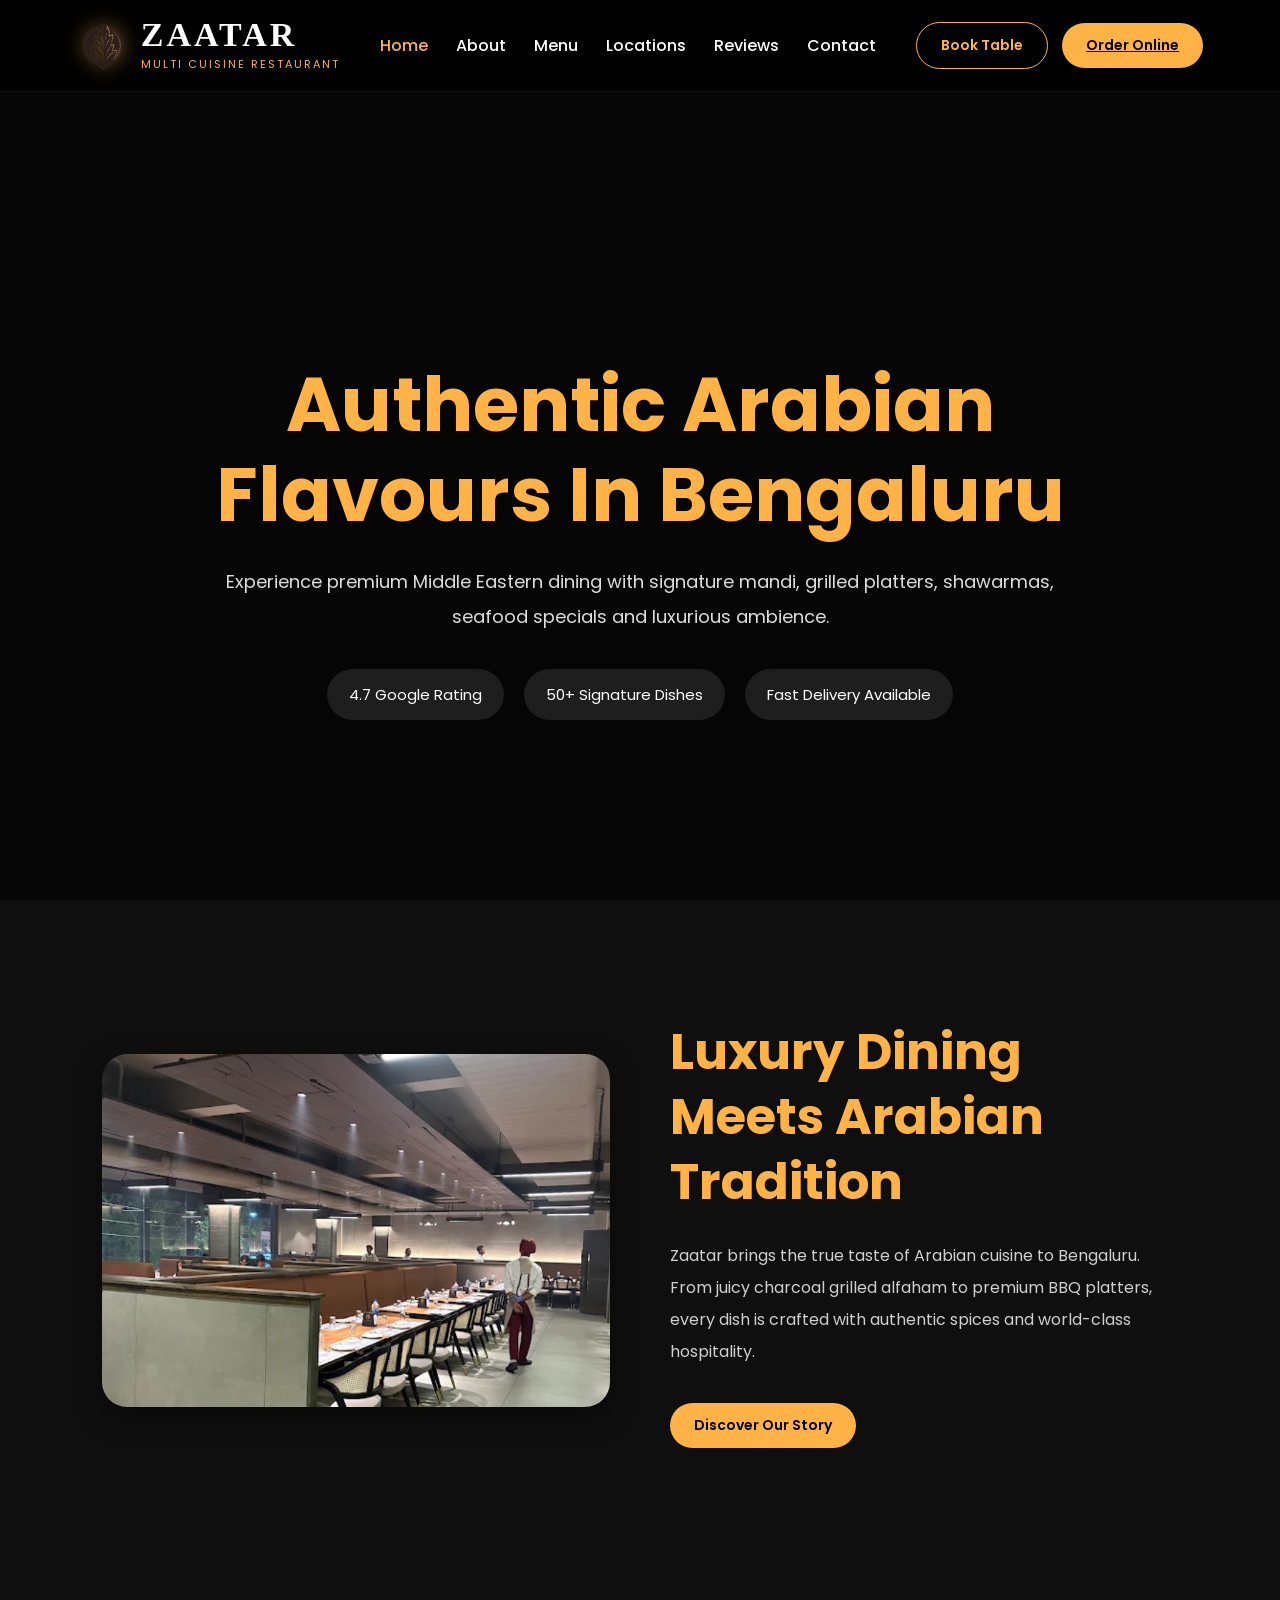
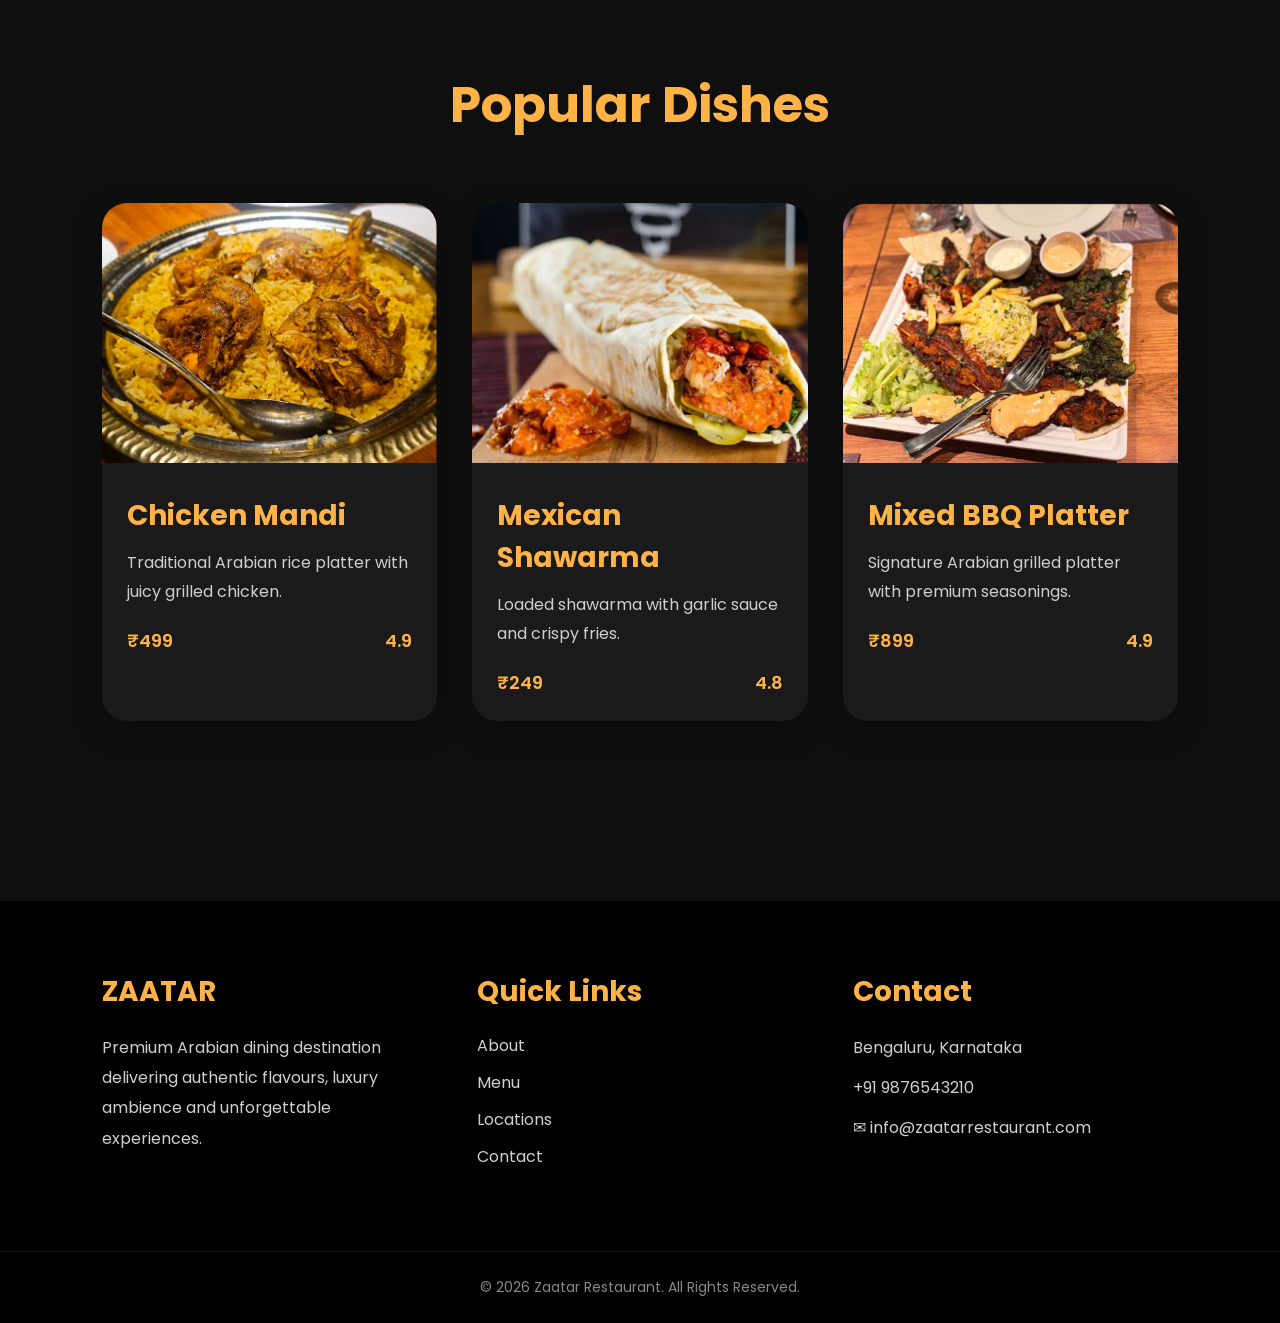
==== commit c88e7e62: "Merge branch 'main' of https://github.com/Rohitprem-789/ZAATAR" ====
--- a/index.html
+++ b/index.html
@@ -14,8 +14,7 @@
 
 <!-- LOGO -->
 <div class="logo-container">
-
-<img src="images/logo.png" alt="Logo" class="logo-img">
+    <img src="images/logo.png" alt="Zaatar Logo" class="logo-img">
 
 <div class="logo-text">
 <h1>ZAATAR</h1>
@@ -38,15 +37,9 @@
 
 <!-- BUTTONS -->
 <div class="nav-buttons">
-
-<a href="contact.html">
 <button class="btn-outline">Book Table</button>
-</a>
-
-<a href="https://www.zomato.com/bangalore/zaatar-old-madras-road-bangalore/order"
-target="_blank"
-class="order-btn">
-Order Online
+<a href="https://www.zomato.com/bangalore/zaatar-old-madras-road-bangalore/order" target="_blank" class="btn-primary">
+  Order Online
 </a>
 
 </div>
@@ -150,4 +143,4 @@
 </footer>
 <script src="script.js"></script>
 </body>
-</html>+</html>
